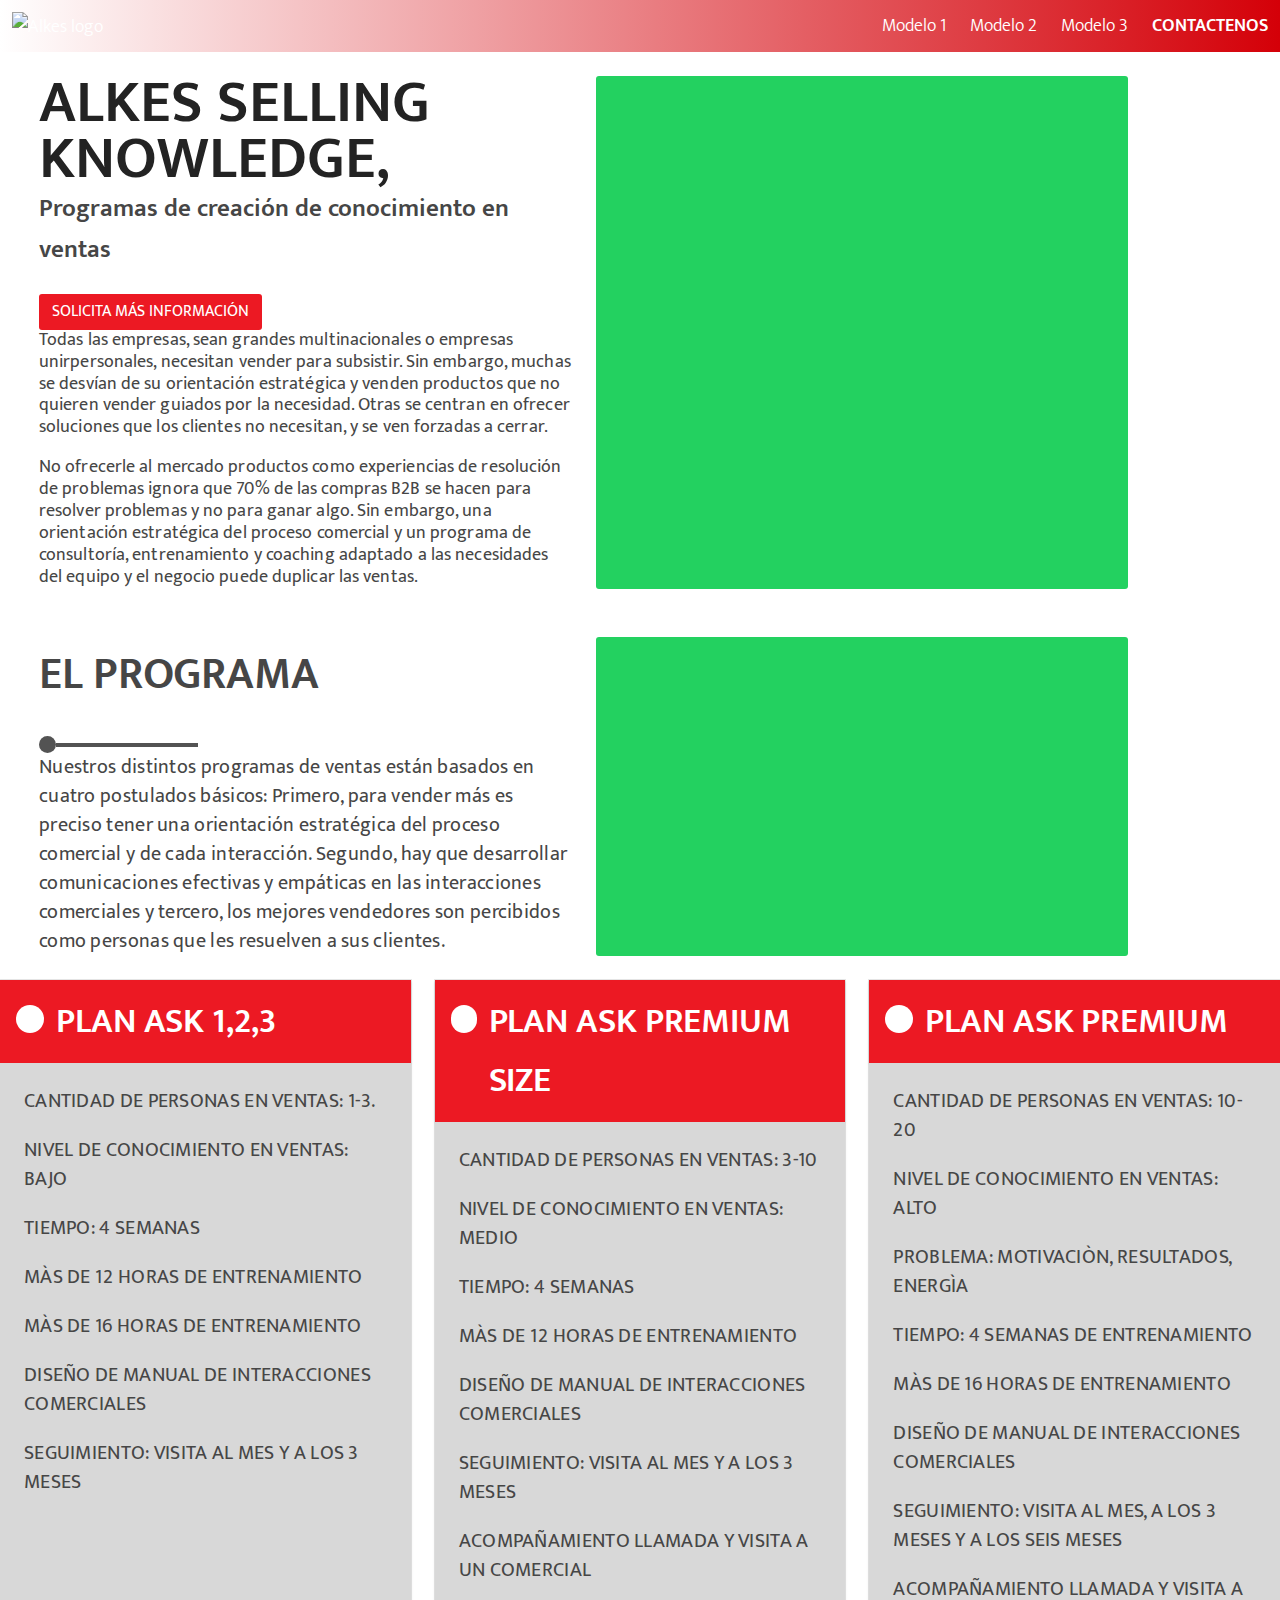
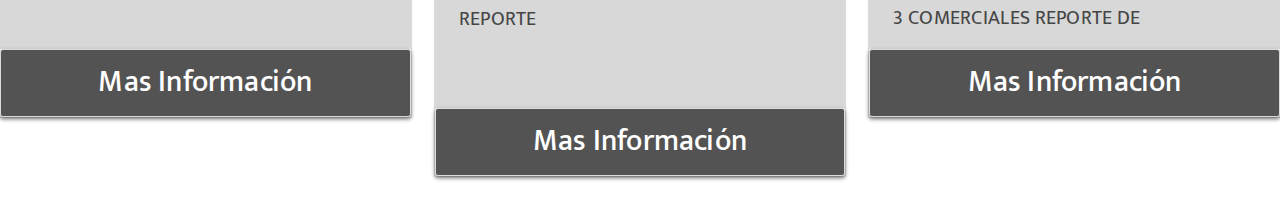
==== index.html @ a41b8e0a "primer commit" ====
<!DOCTYPE html>
<html lang="es_CO">
  <head>
    <meta charset="utf-8">
    <title>Alkes</title>
    <link href="https://fonts.googleapis.com/css?family=Ek+Mukta" rel="stylesheet">
    <link rel="stylesheet" href="bulma-0.4.2/css/bulma.css">
    <link rel="stylesheet" href="sass/index.css">
  </head>
  <body>
    <nav class="nav">
      <div class="nav-left">
        <a class="nav-item">
          <img src="http://bulma.io/images/bulma-logo.png" alt="Alkes logo">
        </a>
      </div>

      <span class="nav-toggle">
        <span></span>
        <span></span>
        <span></span>
      </span>

      <div class="nav-right nav-menu">
        <a class="nav-item">
          Modelo 1
        </a>
        <a class="nav-item">
          Modelo 2
        </a>
        <a class="nav-item">
          Modelo 3
        </a>
        </a>
        <a class="nav-item negrita">
          CONTACTENOS
        </a>

      </div>
    </nav>

    <br>
    <div class="tile is-ancestor container">
      <div class="tile is-vertical is-6">

        <div class="tile is-parent ">
          <article class="tile is-child">
            <p class="title tit">ALKES SELLING KNOWLEDGE,</p>
            <p class="subtitle subtit">Programas de creación de conocimiento en ventas</p>
            <a class="button boton">SOLICITA MÁS INFORMACIÓN</a>
            <div class="content">
              <p class="sub-content">  Todas las empresas, sean grandes multinacionales o empresas
              unirpersonales, necesitan vender para subsistir. Sin embargo,
              muchas se desvían de su orientación estratégica y venden productos
              que no quieren vender guiados por la necesidad. Otras se centran
              en ofrecer soluciones que los clientes no necesitan, y se ven
              forzadas a cerrar.</p>

              <p class="sub-content">
              No ofrecerle al mercado productos como experiencias de resolución
              de problemas ignora que 70% de las compras B2B se hacen para
              resolver problemas y no para ganar algo. Sin embargo, una
              orientación estratégica del proceso comercial y un programa de
              consultoría, entrenamiento y coaching adaptado a las necesidades
              del equipo y el negocio puede duplicar las ventas.  </p>
            </div>
          </article>
        </div>
      </div>
      <div class="tile is-parent">
        <article class="tile is-child notification is-success">
          <div class="content">
            <p class="title"></p>
            <p class="subtitle"></p>
            <div class="content">
              <!-- Content -->
            </div>
          </div>
        </article>
      </div>
    </div>

    <br>
    <div class="tile is-ancestor container">
      <div class="tile is-vertical is-6">

        <div class="tile is-parent ">
          <article class="tile is-child">
            <p class="title tit2">EL PROGRAMA</p>
            <div class="ovalo-negro"><div class="raya"></div></div>
            <div class="content">
              <p class="sub-content2">
              Nuestros distintos programas de ventas están basados en cuatro
              postulados básicos: Primero, para vender más es preciso tener
              una orientación estratégica del proceso comercial y de cada
              interacción. Segundo, hay que desarrollar comunicaciones efectivas
              y empáticas en las interacciones comerciales y tercero, los
              mejores vendedores son percibidos como personas que les resuelven
              a sus clientes.   </p>
            </div>
          </article>
        </div>
      </div>
      <div class="tile is-parent">
        <article class="tile is-child notification is-success">
          <div class="content">

            <div class="content">
              <!-- Content -->
            </div>
          </div>
        </article>
      </div>
    </div>

    <div class="columns">
      <div class="column">

        <div class="card">
          <header class="card-header h">
            <div class="ovalo-blanco"></div>
            <p class="card-header-title tit3">
              PLAN ASK 1,2,3
            </p>
          </header>
          <div class="card-content">
            <div class="content">
              <p class="p-card">CANTIDAD DE PERSONAS EN VENTAS:  1-3. </p>
              <p class="p-card">NIVEL DE CONOCIMIENTO EN VENTAS: BAJO </p>
              <p class="p-card">TIEMPO: 4 SEMANAS </p>
              <p class="p-card">MÀS DE 12 HORAS DE ENTRENAMIENTO </p>
              <p class="p-card">MÀS DE 16 HORAS DE ENTRENAMIENTO </p>
              <p class="p-card">DISEÑO DE MANUAL DE INTERACCIONES COMERCIALES </p>
              <p class="p-card">SEGUIMIENTO: VISITA AL MES Y A LOS 3 MESES </p>
            </div>
          </div>
          <footer class="card-footer">
            <a class="button mas">Mas Información</a>
          </footer>
        </div>

      </div>
      <div class="column">

        <div class="card">
          <header class="card-header h">
            <div class="ovalo-blanco"></div>
            <p class="card-header-title tit3">
              PLAN ASK PREMIUM SIZE
            </p>
          </header>
          <div class="card-content">
            <div class="content">
              <p class="p-card">CANTIDAD DE PERSONAS EN VENTAS:  3-10 </p>
              <p class="p-card">NIVEL DE CONOCIMIENTO EN VENTAS: MEDIO  </p>
              <p class="p-card">TIEMPO: 4 SEMANAS </p>
              <p class="p-card">MÀS DE 12 HORAS DE ENTRENAMIENTO </p>
              <p class="p-card">DISEÑO DE MANUAL DE INTERACCIONES COMERCIALES </p>
              <p class="p-card">SEGUIMIENTO: VISITA AL MES Y A LOS 3 MESES </p>
              <p class="p-card">ACOMPAÑAMIENTO LLAMADA Y VISITA A UN COMERCIAL  </p>
              <p class="p-card">REPORTE </p>
            </div>
          </div>
          <footer class="card-footer">
            <a class="button mas">Mas Información</a>
          </footer>
        </div>

      </div>
      <div class="column">

        <div class="card">
          <header class="card-header h">
            <div class="ovalo-blanco"></div>
            <p class="card-header-title tit3">
              PLAN ASK PREMIUM
            </p>
          </header>
          <div class="card-content">
            <div class="content">
              <p class="p-card">CANTIDAD DE PERSONAS EN VENTAS: 10-20 </p>
              <p class="p-card">NIVEL DE CONOCIMIENTO EN VENTAS: ALTO </p>
              <p class="p-card">PROBLEMA: MOTIVACIÒN, RESULTADOS, ENERGÌA </p>
              <p class="p-card">TIEMPO: 4 SEMANAS DE ENTRENAMIENTO </p>
              <p class="p-card">MÀS DE 16 HORAS DE ENTRENAMIENTO </p>
              <p class="p-card">DISEÑO DE MANUAL DE INTERACCIONES COMERCIALES </p>
              <p class="p-card">SEGUIMIENTO: VISITA AL MES, A LOS 3 MESES Y A LOS SEIS MESES </p>
              <p class="p-card">ACOMPAÑAMIENTO LLAMADA Y VISITA A 3 COMERCIALES REPORTE DE </p>
              <p class="p-card">ESTANDARIZACIÒN</p>
            </div>
          </div>
          <footer class="card-footer">
            <a class="button mas">Mas Información</a>
          </footer>
        </div>

      </div>
    </div>


  <script src="https://cdnjs.cloudflare.com/ajax/libs/jquery/3.2.1/jquery.min.js"></script>
  <script type="text/javascript">
    $(".nav-toggle").click(function() {
      if($(".nav-menu").hasClass("is-active"))
        $(".nav-menu").removeClass("is-active");
      else
        $(".nav-menu").addClass("is-active");
    });
  </script>
  </body>
</html>
---- sass/index.css ----
/*GENERAL**/
body {
  font-family: 'Ek Mukta', sans-serif; }

.boton {
  border-color: transparent;
  color: #ffffff;
  background-color: #ec1923; }

.container {
  padding-left: 39px; }

.ovalo-negro {
  width: 17px;
  height: 17px;
  background-color: #535353;
  border-radius: 15px; }

.ovalo-blanco {
  width: 28px;
  height: 28px;
  background-color: #ffffff;
  border-radius: 15px;
  margin-top: 6%;
  margin-left: 1rem; }

.raya {
  width: 142px;
  border-bottom: 4px solid #535353;
  position: relative;
  top: 38%;
  left: 100%; }

.card-content {
  /*opacity: 0.2;*/
  height: 585px;
  background-color: #d8d8d8; }

.mas {
  font-weight: 500;
  font-size: 30px;
  color: #ffffff !important;
  letter-spacing: 0.2px;
  line-height: 1.45;
  box-shadow: 0 2px 4px 0 rgba(0, 0, 0, 0.5);
  background-color: #535353;
  width: 100%; }

.p-card {
  font-weight: normal;
  font-size: 20px;
  color: #464646 !important;
  letter-spacing: 0.3px;
  line-height: 1.45; }

/*************/
.nav {
  background-image: linear-gradient(to right, #ffffff, #d40008); }

.nav-item {
  font-weight: 300;
  font-size: 18px;
  color: #ffffff !important;
  letter-spacing: initial;
  line-height: initial; }

.negrita {
  font-weight: 600;
  font-size: 18px;
  color: #ffffff !important;
  letter-spacing: initial;
  line-height: initial; }

.tit {
  font-weight: 600;
  font-size: 60px;
  color: #232323 !important;
  letter-spacing: initial;
  line-height: 0.93; }

.tit2 {
  font-weight: 600;
  font-size: 45px;
  color: #464646 !important;
  letter-spacing: -0.1px;
  line-height: initial; }

.tit3 {
  font-weight: 600;
  font-size: 35px;
  color: #ffffff !important;
  letter-spacing: -0.1px;
  line-height: initial; }

.subtit {
  font-weight: 600;
  font-size: 25px;
  color: #464646 !important;
  letter-spacing: initial;
  line-height: initial; }

.sub-content {
  font-weight: normal;
  font-size: 18px;
  color: #464646 !important;
  letter-spacing: 0.1px;
  line-height: 1.22; }

.sub-content2 {
  font-weight: normal;
  font-size: 20px;
  color: #464646 !important;
  letter-spacing: 0.3px;
  line-height: 1.45; }

.h {
  background-color: #ec1923; }

/*# sourceMappingURL=index.css.map */
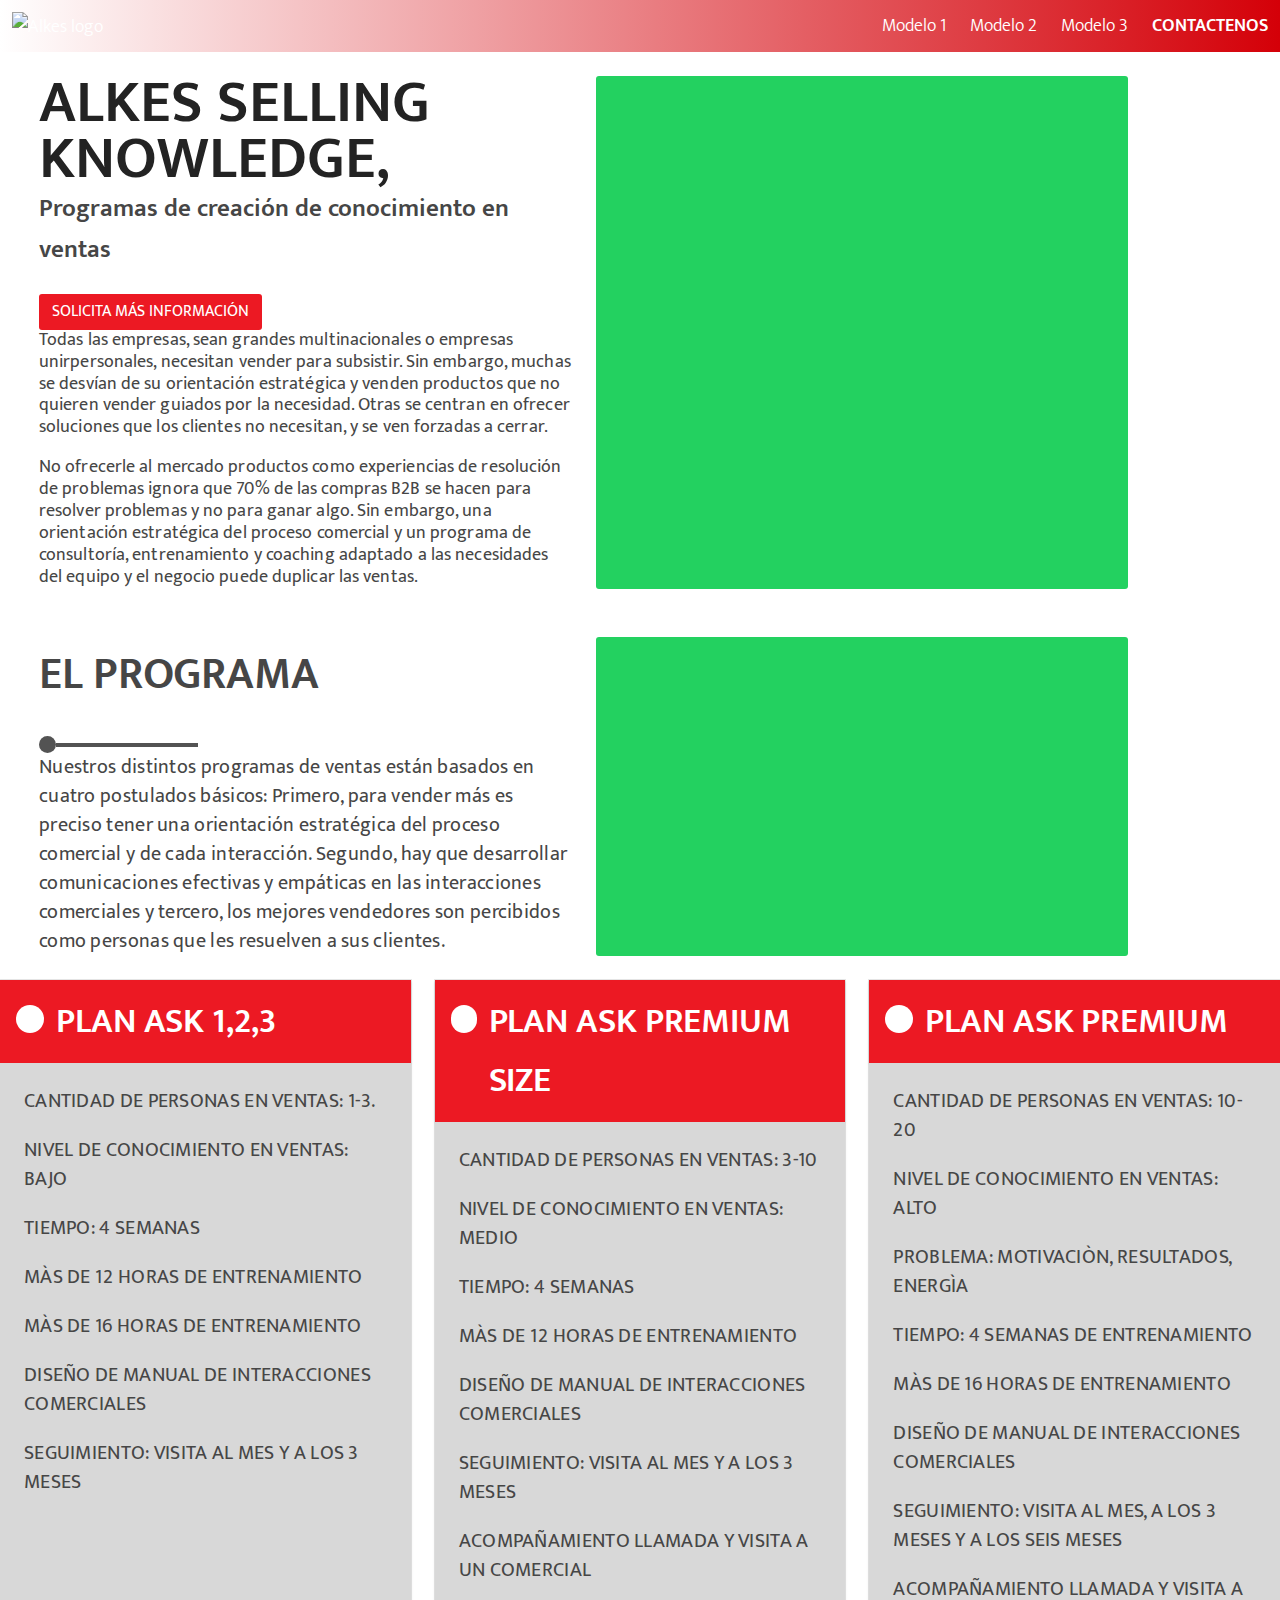
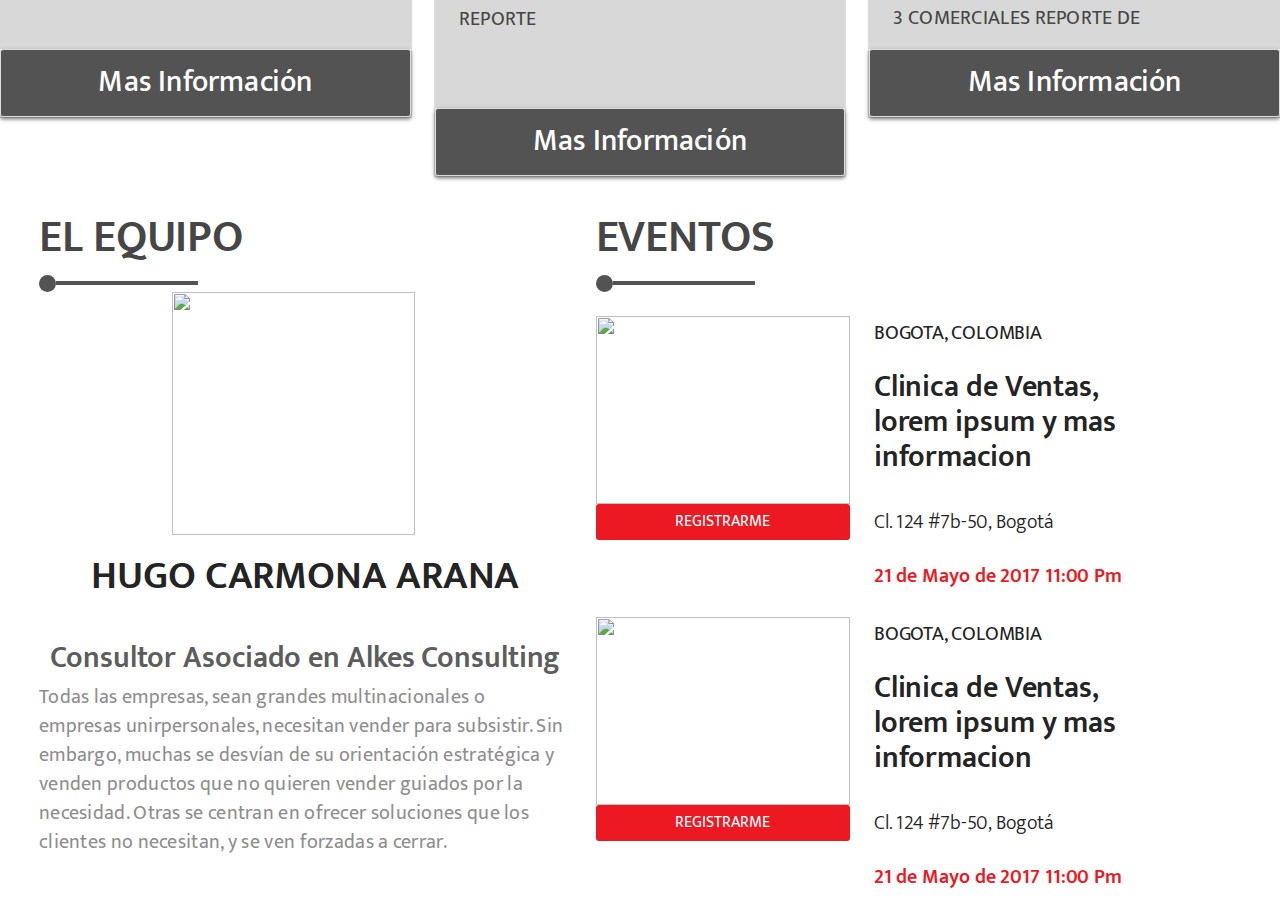
==== commit db563d96: "algunos arreglos" ====
--- a/index.html
+++ b/index.html
@@ -198,14 +198,64 @@
     </div>
 
 
+    <div class="tile is-ancestor container">
+      <div class="tile is-vertical is-6">
+        <div class="tile is-parent ">
+          <article class="tile is-child">
+            <p class="title tit2-custom">EL EQUIPO</p>
+            <div class="ovalo-negro"><div class="raya"></div></div>
+            <img src="" class="img-equipo">
+            <p class="subtitle subtit2">HUGO CARMONA ARANA</p>
+            <p class="subtit3">Consultor Asociado en Alkes Consulting</p>
+            <div class="content">
+              <p class="p-cv">  Todas las empresas, sean grandes multinacionales o empresas
+              unirpersonales, necesitan vender para subsistir. Sin embargo,
+              muchas se desvían de su orientación estratégica y venden productos
+              que no quieren vender guiados por la necesidad. Otras se centran
+              en ofrecer soluciones que los clientes no necesitan, y se ven
+              forzadas a cerrar.</p>
+
+            </div>
+          </article>
+        </div>
+      </div>
+      <div class="tile is-parent">
+        <article class="tile is-child">
+          <div class="content">
+            <p class="title tit2-custom">EVENTOS</p>
+            <div class="ovalo-negro"><div class="raya"></div></div>
+            <br>
+            <div class="columns">
+              <div class="column">
+                <img class="img-eventos" src="">
+                <a class="button boton registrarme">REGISTRARME</a>
+              </div>
+              <div class="column">
+                <p class="city">BOGOTA, COLOMBIA	</p>
+                <p class="descripcion">Clinica de Ventas, lorem ipsum y mas informacion</p>
+                <p class="direccion">Cl. 124 #7b-50, Bogotá</p>
+                <p class="fecha">21 de Mayo de 2017  11:00 Pm</p>
+              </div>
+            </div>
+            <div class="columns">
+              <div class="column">
+                <img class="img-eventos" src="">
+                <a class="button boton registrarme">REGISTRARME</a>
+              </div>
+              <div class="column">
+                <p class="city">BOGOTA, COLOMBIA	</p>
+                <p class="descripcion">Clinica de Ventas, lorem ipsum y mas informacion</p>
+                <p class="direccion">Cl. 124 #7b-50, Bogotá</p>
+                <p class="fecha">21 de Mayo de 2017  11:00 Pm</p>
+              </div>
+            </div>
+          </div>
+        </article>
+      </div>
+    </div>
+
+
   <script src="https://cdnjs.cloudflare.com/ajax/libs/jquery/3.2.1/jquery.min.js"></script>
-  <script type="text/javascript">
-    $(".nav-toggle").click(function() {
-      if($(".nav-menu").hasClass("is-active"))
-        $(".nav-menu").removeClass("is-active");
-      else
-        $(".nav-menu").addClass("is-active");
-    });
-  </script>
+  <script type="text/javascript" src="js/index.js"></script>
   </body>
 </html>
--- a/sass/index.css
+++ b/sass/index.css
@@ -46,16 +46,28 @@
   background-color: #535353;
   width: 100%; }
 
-.p-card {
-  font-weight: normal;
-  font-size: 20px;
-  color: #464646 !important;
-  letter-spacing: 0.3px;
-  line-height: 1.45; }
+.img-equipo {
+  width: 243px;
+  height: 243px;
+  margin-left: 25%; }
 
-/*************/
+.img-eventos {
+  width: 100%;
+  height: 188px; }
+
+.registrarme {
+  width: 100%;
+  position: relative;
+  top: -8px; }
+
+.h {
+  background-color: #ec1923; }
+
 .nav {
   background-image: linear-gradient(to right, #ffffff, #d40008); }
+
+.r {
+  background-image: linear-gradient(to left, #ffffff, #d40008); }
 
 .nav-item {
   font-weight: 300;
@@ -78,12 +90,15 @@
   letter-spacing: initial;
   line-height: 0.93; }
 
-.tit2 {
+.tit2, .tit2-custom {
   font-weight: 600;
   font-size: 45px;
   color: #464646 !important;
   letter-spacing: -0.1px;
   line-height: initial; }
+
+.tit2-custom {
+  margin-bottom: 0px !important; }
 
 .tit3 {
   font-weight: 600;
@@ -99,6 +114,22 @@
   letter-spacing: initial;
   line-height: initial; }
 
+.subtit2 {
+  font-weight: 600;
+  font-size: 40px;
+  color: #242424 !important;
+  letter-spacing: -0.1px;
+  line-height: initial;
+  text-align: center; }
+
+.subtit3 {
+  font-weight: 600;
+  font-size: 30px;
+  color: #5d5d5d !important;
+  letter-spacing: -0.1px;
+  line-height: initial;
+  text-align: center; }
+
 .sub-content {
   font-weight: normal;
   font-size: 18px;
@@ -113,7 +144,46 @@
   letter-spacing: 0.3px;
   line-height: 1.45; }
 
-.h {
-  background-color: #ec1923; }
+.p-cv {
+  font-weight: normal;
+  font-size: 20px;
+  color: #8f8e8e !important;
+  letter-spacing: 0.3px;
+  line-height: 1.45; }
+
+.p-card {
+  font-weight: normal;
+  font-size: 20px;
+  color: #464646 !important;
+  letter-spacing: 0.3px;
+  line-height: 1.45; }
+
+.city {
+  font-weight: normal;
+  font-size: 20px;
+  color: #242424 !important;
+  letter-spacing: -0.1px;
+  line-height: initial; }
+
+.descripcion {
+  font-weight: 600;
+  font-size: 30px;
+  color: #242424 !important;
+  letter-spacing: -0.1px;
+  line-height: 1.17; }
+
+.direccion {
+  font-weight: 300;
+  font-size: 20px;
+  color: #242424 !important;
+  letter-spacing: -0.1px;
+  line-height: initial; }
+
+.fecha {
+  font-weight: 600;
+  font-size: 20px;
+  color: #ec1923 !important;
+  letter-spacing: -0.1px;
+  line-height: initial; }
 
 /*# sourceMappingURL=index.css.map */
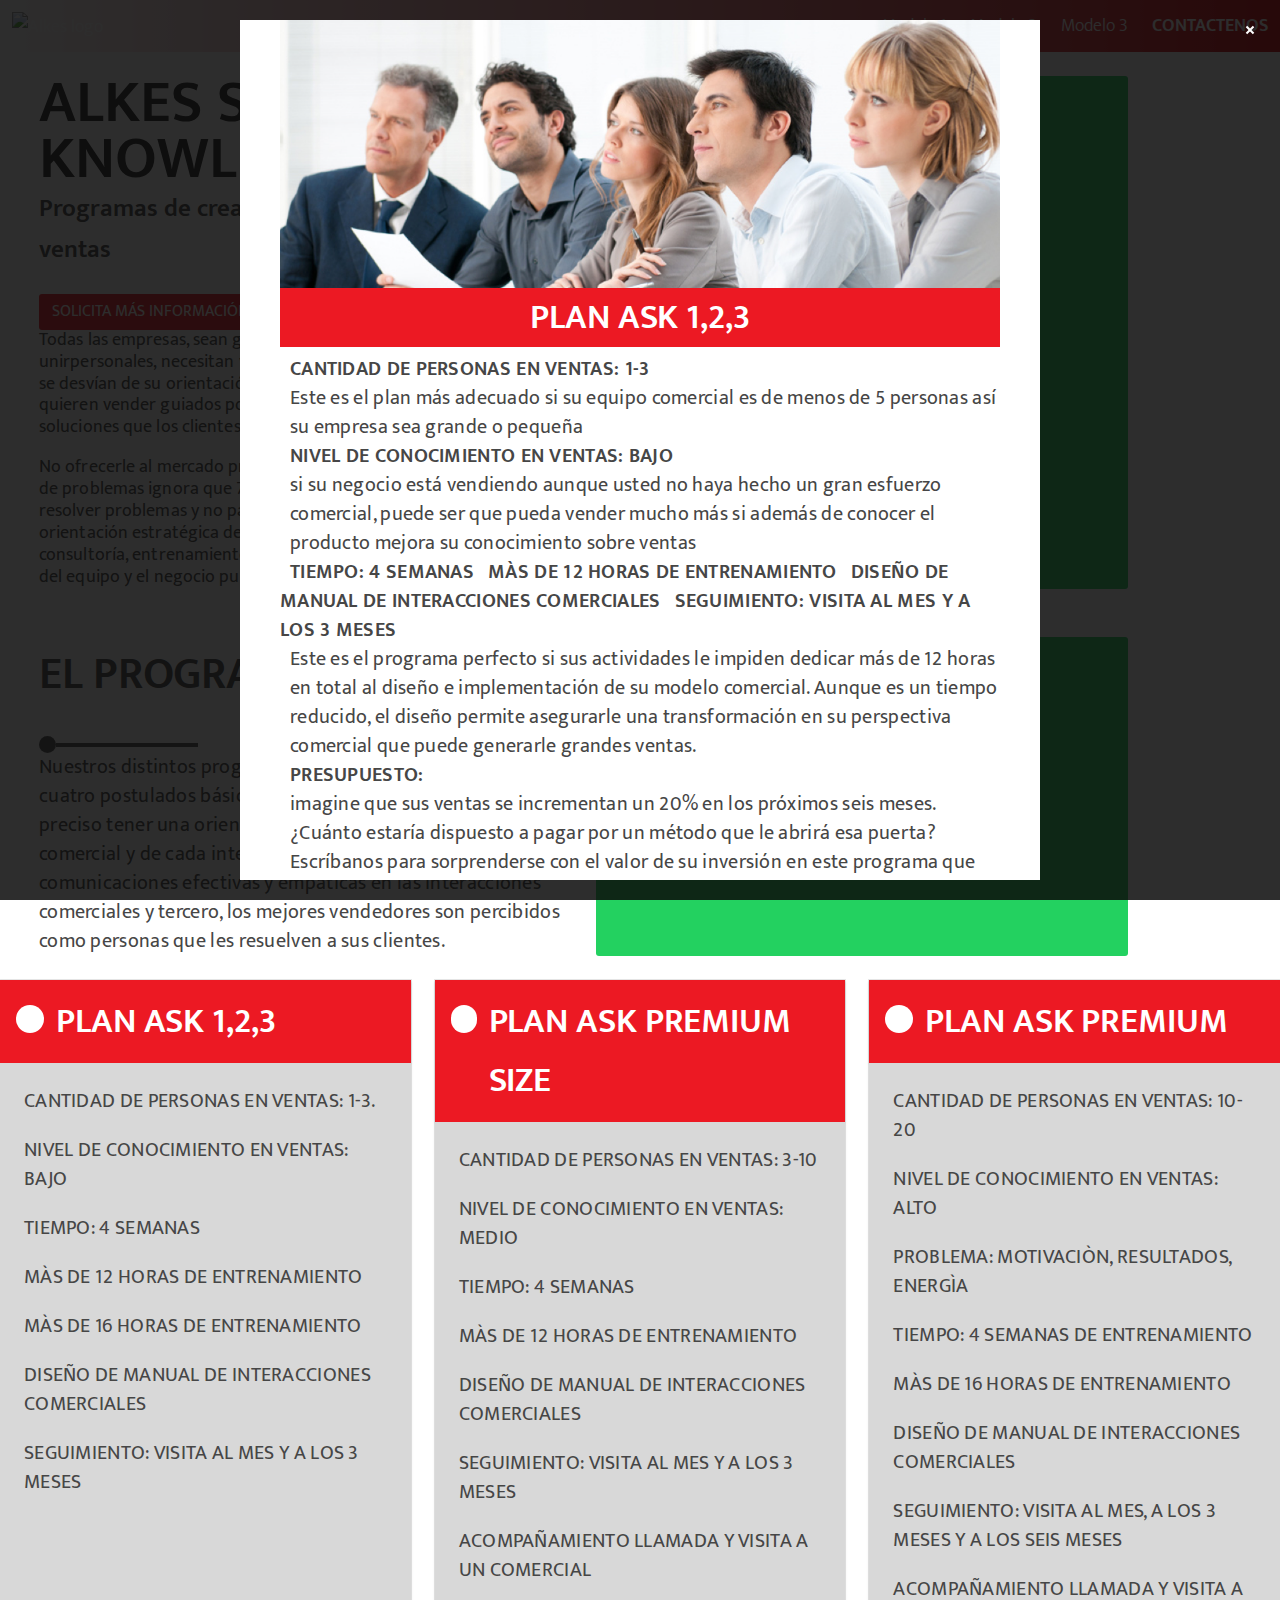
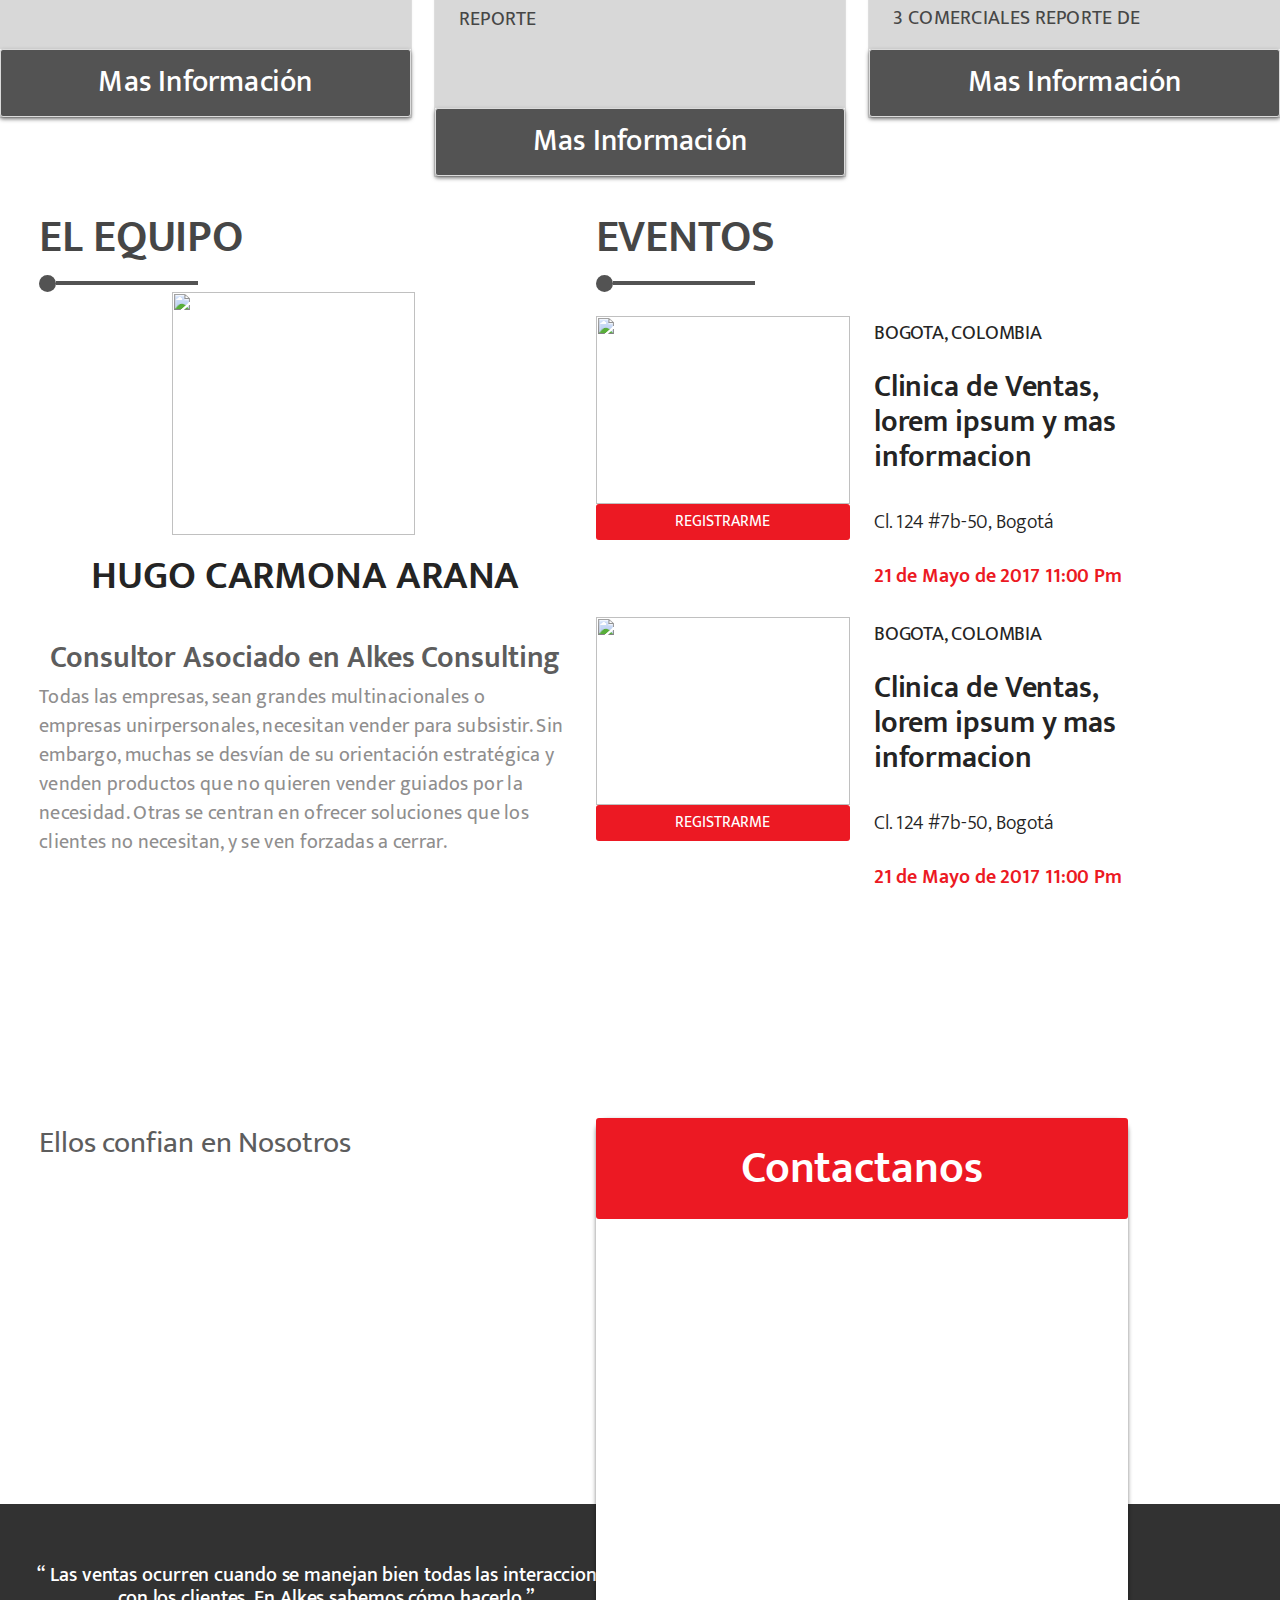
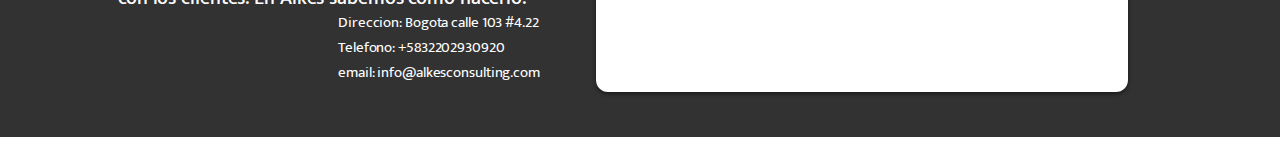
==== commit 4fdf7970: "detalles" ====
--- a/index.html
+++ b/index.html
@@ -255,6 +255,82 @@
     </div>
 
 
+    <div class="tile is-ancestor container contact">
+      <div class="tile is-vertical is-6">
+
+        <div class="tile is-parent ">
+          <article class="tile is-child">
+            <p class="title tit-mini">Ellos confian en Nosotros</p>
+            <div class="content">
+            </div>
+          </article>
+        </div>
+      </div>
+      <div class="tile is-parent">
+        <article class="tile is-child">
+          <div class="content box-contact">
+            <a class="button boton-contact">Contactanos</a>
+          </div>
+        </article>
+      </div>
+    </div>
+
+    <div class="columns footer">
+      <div class="column">
+        <p class="text-footer">“ Las ventas ocurren cuando se manejan bien todas las interacciones
+          con los clientes. En Alkes sabemos cómo hacerlo.” </p>
+          <div class="columns is-mobile">
+            <div class="column">
+
+              <img src="" alt="">
+            </div>
+            <div class="column">
+              <p class="datos-footer">Direccion: Bogota calle 103 #4.22</p>
+              <p class="datos-footer">Telefono: +5832202930920</p>
+              <p class="datos-footer">email: info@alkesconsulting.com</p>
+            </div>
+          </div>
+      </div>
+      <div class="column"></div>
+    </div>
+
+    <div class="modal is-active">
+      <div class="modal-background"></div>
+      <div class="modal-content">
+        <img src="img/bitmap.png">
+        <div class="h tit3 center">
+          PLAN ASK 1,2,3
+        </div>
+        <strong>CANTIDAD DE PERSONAS EN VENTAS:  1-3</strong>
+        <p>Este es el plan más adecuado si su equipo comercial es de menos de 5
+          personas así su empresa sea grande o pequeña</p>
+        <strong>NIVEL DE CONOCIMIENTO EN VENTAS: BAJO</strong>
+        <p>si su negocio está vendiendo aunque usted no haya hecho un gran
+          esfuerzo comercial, puede ser que pueda vender mucho más si además
+          de conocer el producto mejora su conocimiento sobre ventas</p>
+        <strong>TIEMPO: 4 SEMANAS</strong>
+        <strong>MÀS DE 12 HORAS DE ENTRENAMIENTO</strong>
+        <strong>DISEÑO DE MANUAL DE INTERACCIONES COMERCIALES</strong>
+        <strong>SEGUIMIENTO: VISITA AL MES Y A LOS 3 MESES</strong>
+        <p>Este es el programa perfecto si sus actividades le impiden dedicar
+          más de 12 horas en total al diseño e implementación de su modelo
+          comercial. Aunque es un tiempo reducido, el diseño permite asegurarle
+          una transformación en su perspectiva comercial que puede generarle
+          grandes ventas.</p>
+          <strong>PRESUPUESTO: </strong>
+        <p>imagine que sus ventas se incrementan un 20% en los próximos seis
+          meses. ¿Cuánto estaría dispuesto a pagar por un método que le abrirá
+          esa puerta? Escríbanos para sorprenderse con el valor de su inversión
+          en este programa que cambiará su empresa para siempre. </p>
+
+          <div class="content box-contact">
+            <a class="button boton-contact">Contactanos</a>
+          </div>
+      </div>
+      <button class="modal-close"></button>
+    </div>
+
+
   <script src="https://cdnjs.cloudflare.com/ajax/libs/jquery/3.2.1/jquery.min.js"></script>
   <script type="text/javascript" src="js/index.js"></script>
   </body>
--- a/sass/index.css
+++ b/sass/index.css
@@ -2,10 +2,46 @@
 body {
   font-family: 'Ek Mukta', sans-serif; }
 
-.boton {
+.modal-content {
+  background-color: #ffffff;
+  width: 800px;
+  padding-right: 40px;
+  padding-left: 40px; }
+
+.modal-content > p {
+  margin-left: 10px;
+  font-weight: normal;
+  font-size: 20px;
+  color: #464646 !important;
+  letter-spacing: 0.3px;
+  line-height: 1.45; }
+
+.modal-content > strong {
+  margin-left: 10px;
+  font-weight: 600;
+  font-size: 20px;
+  color: #464646 !important;
+  letter-spacing: 0.3px;
+  line-height: 1.45; }
+
+.boton, .boton-contact {
   border-color: transparent;
   color: #ffffff;
   background-color: #ec1923; }
+
+.boton-contact {
+  font-weight: 600;
+  font-size: 45px;
+  color: #ffffff !important;
+  letter-spacing: -0.1px;
+  line-height: initial;
+  text-align: left;
+  width: 100%; }
+
+.center {
+  text-align: center;
+  position: relative;
+  top: -8px; }
 
 .container {
   padding-left: 39px; }
@@ -36,6 +72,30 @@
   height: 585px;
   background-color: #d8d8d8; }
 
+.footer {
+  height: 233px;
+  background-color: #323232; }
+
+.contact {
+  position: relative;
+  top: 200px; }
+
+.text-footer {
+  font-weight: 500;
+  font-size: 20px;
+  color: #ffffff !important;
+  letter-spacing: -0.1px;
+  line-height: 1.15;
+  text-align: center; }
+
+.datos-footer {
+  font-weight: normal;
+  font-size: 15px;
+  color: #ffffff !important;
+  letter-spacing: -0.1px;
+  line-height: initial;
+  letter-spacing: -0.1px; }
+
 .mas {
   font-weight: 500;
   font-size: 30px;
@@ -186,4 +246,17 @@
   letter-spacing: -0.1px;
   line-height: initial; }
 
+.tit-mini {
+  font-weight: normal;
+  font-size: 30px;
+  color: #5d5d5d !important;
+  letter-spacing: -0.1px;
+  line-height: initial; }
+
+.box-contact {
+  height: 574px;
+  border-radius: 12px;
+  background-color: #ffffff;
+  box-shadow: 0 2px 4px 0 rgba(0, 0, 0, 0.5); }
+
 /*# sourceMappingURL=index.css.map */
